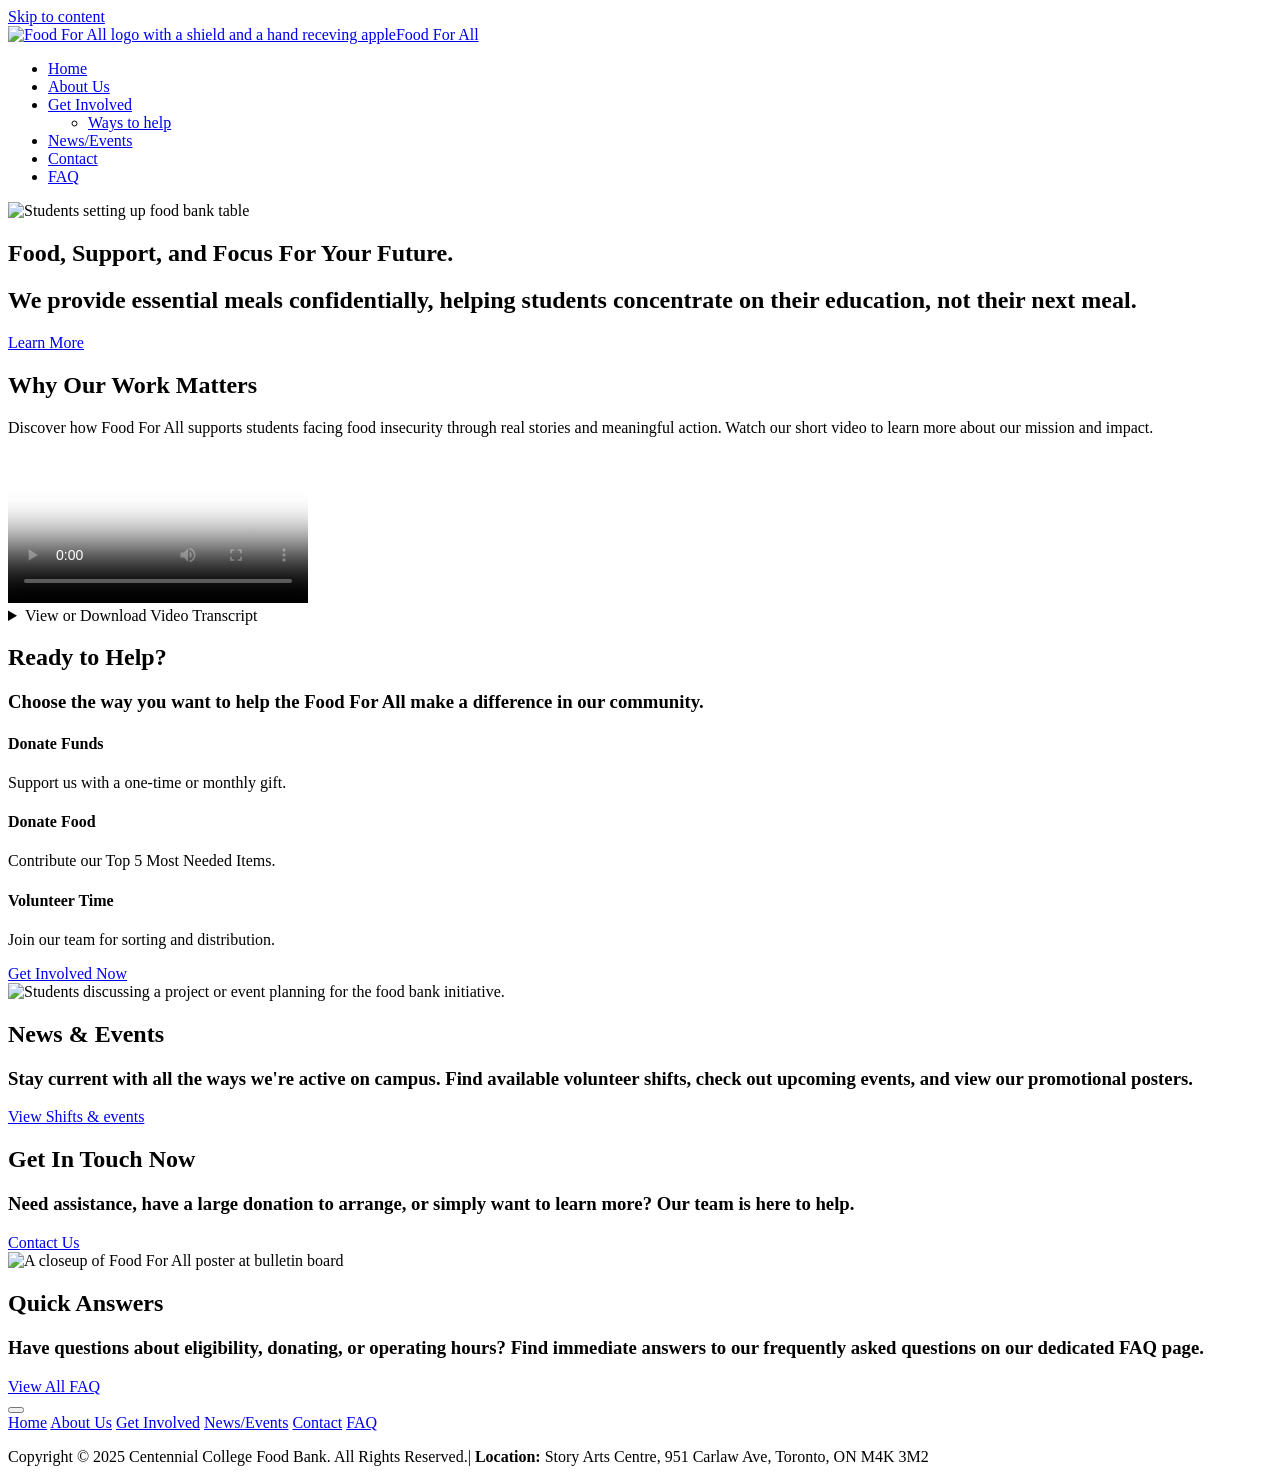
==== index.html @ b7e6d148 "Rename home.html to index.html" ====
<!DOCTYPE html>
<html lang="en">
<head>
    <meta charset="UTF-8">
    <meta name="viewport" content="width=device-width, initial-scale=1.0">
    <title>Home | Food For All</title>
    <!--css file-->
    <link rel="stylesheet" href="css/home.css">
    <!--font awesome icons-->
    <link rel="stylesheet" href="https://cdnjs.cloudflare.com/ajax/libs/font-awesome/7.0.1/css/all.min.css" integrity="sha512-2SwdPD6INVrV/lHTZbO2nodKhrnDdJK9/kg2XD1r9uGqPo1cUbujc+IYdlYdEErWNu69gVcYgdxlmVmzTWnetw==" crossorigin="anonymous" referrerpolicy="no-referrer" />
    <!--google text-->
    <link rel="preconnect" href="https://fonts.googleapis.com">
    <link rel="preconnect" href="https://fonts.gstatic.com" crossorigin>
    <link href="https://fonts.googleapis.com/css2?family=Alan+Sans:wght@300..900&family=Big+Shoulders:opsz,wght@10..72,100..900&family=DM+Serif+Display:ital@0;1&family=Google+Sans+Flex:opsz,wght@6..144,1..1000&family=Lora:ital,wght@0,400..700;1,400..700&family=Montserrat:ital,wght@0,100..900;1,100..900&family=Roboto+Condensed:ital,wght@0,100..900;1,100..900&display=swap" rel="stylesheet">
</head>
<body>
<a class="skip-link" href="#main-content">Skip to content</a>
<!--navigation-->
<header>
    <nav>
        <a href="home.html"><img class="logo" src="images/logo.png" alt="Food For All logo with a shield and a hand receving apple">Food For All</a> 
        <div class="nav-right-container">
            <ul class="nav-link" id="nav-link"> 
                <li><a href="home.html">Home</a></li>
                <li><a href="about.html">About Us</a></li>
                <li><a href="involved.html">Get Involved</a>
                    <ul class="drop-down">
                        <li><a href="ways-to-help.html">Ways to help</a></li>
                    </ul>
                </li>
                <li><a href="news.html">News/Events</a></li>
                <li><a href="contact.html">Contact</a></li>
                <li><a href="FAQ.html">FAQ</a></li>
            </ul>
            <div class="hamburger" id="hamburger"> <i class="fa-solid fa-bars"></i>
            </div>
        </div>
    </nav>
</header>
<main id="main-content">
<section class="hero-section" id="hero-section">
    <img src="images/hero.png" alt="Students setting up food bank table">
    <div class="hero-content">
        <h1>Food, Support, and Focus For Your Future.</h1>
        <h2>We provide essential meals confidentially, helping students concentrate on their education, not their next meal.</h2>
        <a href="about.html" class="cta-button">Learn More
        </a>
    </div>
</section>
<section class="video">
    <div class="video-player">
        <h2>Why Our Work Matters</h2>
        <p>Discover how Food For All supports students facing food insecurity through real stories and meaningful action. Watch our short video to learn more about our mission and impact.</p>
        <video id="groupVideo"
            preload="metadata"
            controls
            poster="images/poster.png">
            <source src="video/VeniseCheung_FoodInsecurity_FinalCut_Dec1.mp4" type="video/mp4">
        </video>
        <details class="transcript-details">
            <summary>View or Download Video Transcript</summary>
            <div class="transcript-content">
                <p>
                    A text version of the video dialogue is available as a PDF for download: 
                <a href="video/Transcript.pdf">Download Transcript (PDF)</a>
            </p>
            </div>
        </details>
    </div>
</section>
<section class="get-involved-section" id="get-involved">
    <h2>Ready to Help?</h2>
    <h3>Choose the way you want to help the Food For All make a difference in our community.</h3>
    <div class="action-highlights">
        <div class="highlight-item">
            <i class="fas fa-hand-holding-dollar"></i> <h4>Donate Funds</h4>
            <p>Support us with a one-time or monthly gift.</p>
        </div>
        <div class="highlight-item">
            <i class="fas fa-box-open"></i> <h4>Donate Food</h4>
            <p>Contribute our Top 5 Most Needed Items.</p>
        </div>
        <div class="highlight-item">
            <i class="fas fa-people-group"></i> <h4>Volunteer Time</h4>
            <p>Join our team for sorting and distribution.</p>
        </div>
    </div>
    <a href="involved.html" class="cta-button primary-green">Get Involved Now</a>
</section>
<section class="news-section" id="news-section">
    <div class="news-container">
        <div class="news-visual">
            <img src="images/events.png" alt="Students discussing a project or event planning for the food bank initiative.">
        </div>
        <div class="news-content">
            <h2>News & Events</h2>
            <h3>Stay current with all the ways we're active on campus. Find available volunteer shifts, check out upcoming events, and view our promotional posters.</h3>
            <a href="news.html" class="cta-button primary-green">
                View Shifts & events
            </a>
        </div>
    </div>
</section>
<section class="getintouch-section" id="getintouch">
    <div class="getintouch-container">
        <div class="getintouch-text"> 
            <h2>Get In Touch Now</h2>
            <h3>Need assistance, have a large donation to arrange, or simply want to learn more? Our team is here to help.</h3>
            <a href="contact.html" class="cta-button">Contact Us</a>
        </div>
        <div class="getintouch-image">
            <img src="images/contact.png" alt="A closeup of Food For All poster at bulletin board">
        </div>
        
    </div>
</section>
<section class="faq-section" id="faq-section">
    <h2>Quick Answers</h2>
    <h3>Have questions about eligibility, donating, or operating hours? Find immediate answers to our frequently asked questions on our dedicated FAQ page.</h3>
    <a href="FAQ.html" class="cta-button">View All FAQ</a> 
</section>
</main>
<!--Back to Top button-->
    <button onclick="topFunction()" id="backToTopBtn" title="Go to top">
        <i class="fa-solid fa-up-long"></i>
    </button>
<footer>
   <div class="footer-links">
     <a href="home.html">Home</a>
     <a href="about.html" aria-current="page">About Us</a>
     <a href="involved.html">Get Involved</a>
     <a href="news.html">News/Events</a>
     <a href="contact.html">Contact</a>
     <a href="FAQ.html">FAQ</a>
   </div>

    <div class="footer-social">
        <a href="https://x.com/"><i class="fa-brands fa-x-twitter"></i></a>
        <a href="https://www.facebook.com"><i class="fa-brands fa-facebook"></i></a>
        <a href="https://www.instagram.com/"><i class="fa-brands fa-instagram"></i></a>
        <a href="mailto:foodbank@centennialcollege.ca"><i class="fa-solid fa-envelope" ></i> </a>

    </div>

    <div class="footer-copyright">
        <p>
           Copyright © 2025 Centennial College Food Bank. All Rights Reserved.| 
            <strong> Location:</strong> Story Arts Centre, 951 Carlaw Ave, Toronto, ON M4K 3M2
        </p>
    </div>
</footer>
<script src="javascript/homepage.js"> </script>
</body>
</html>
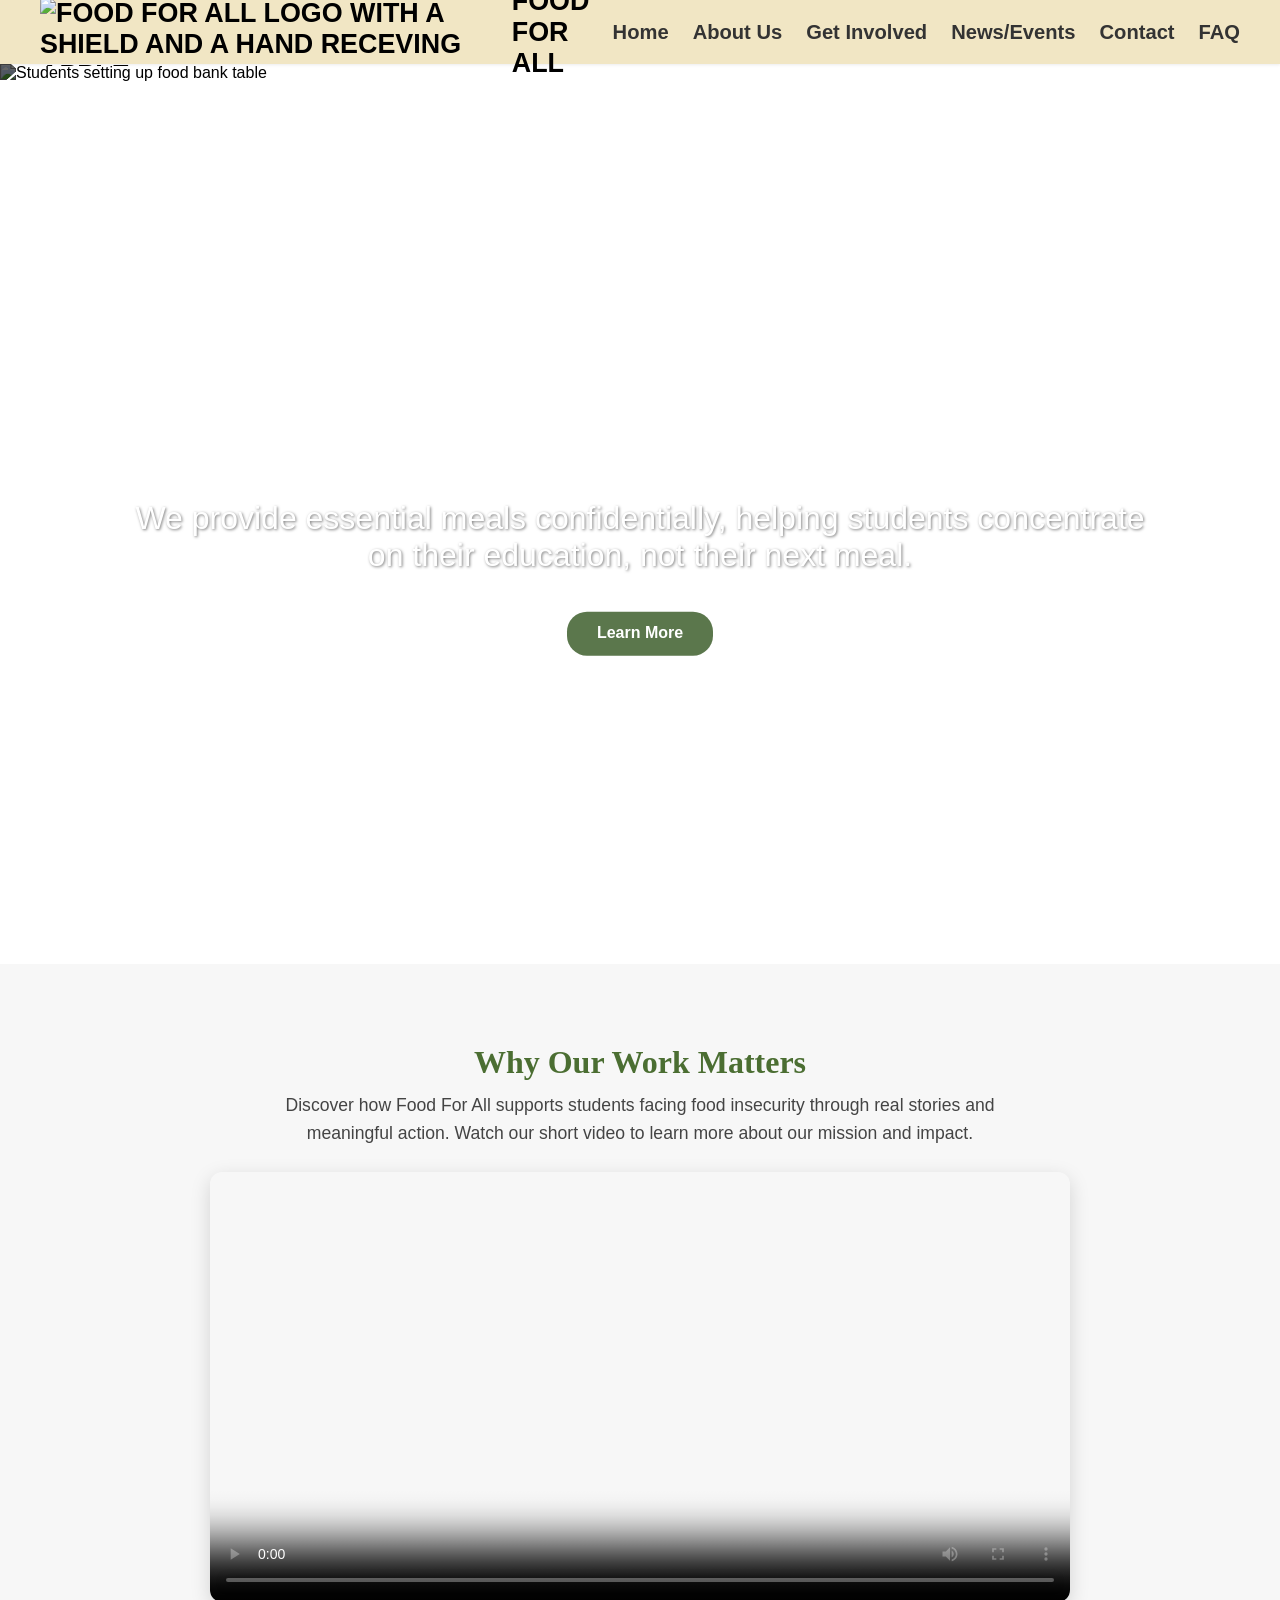
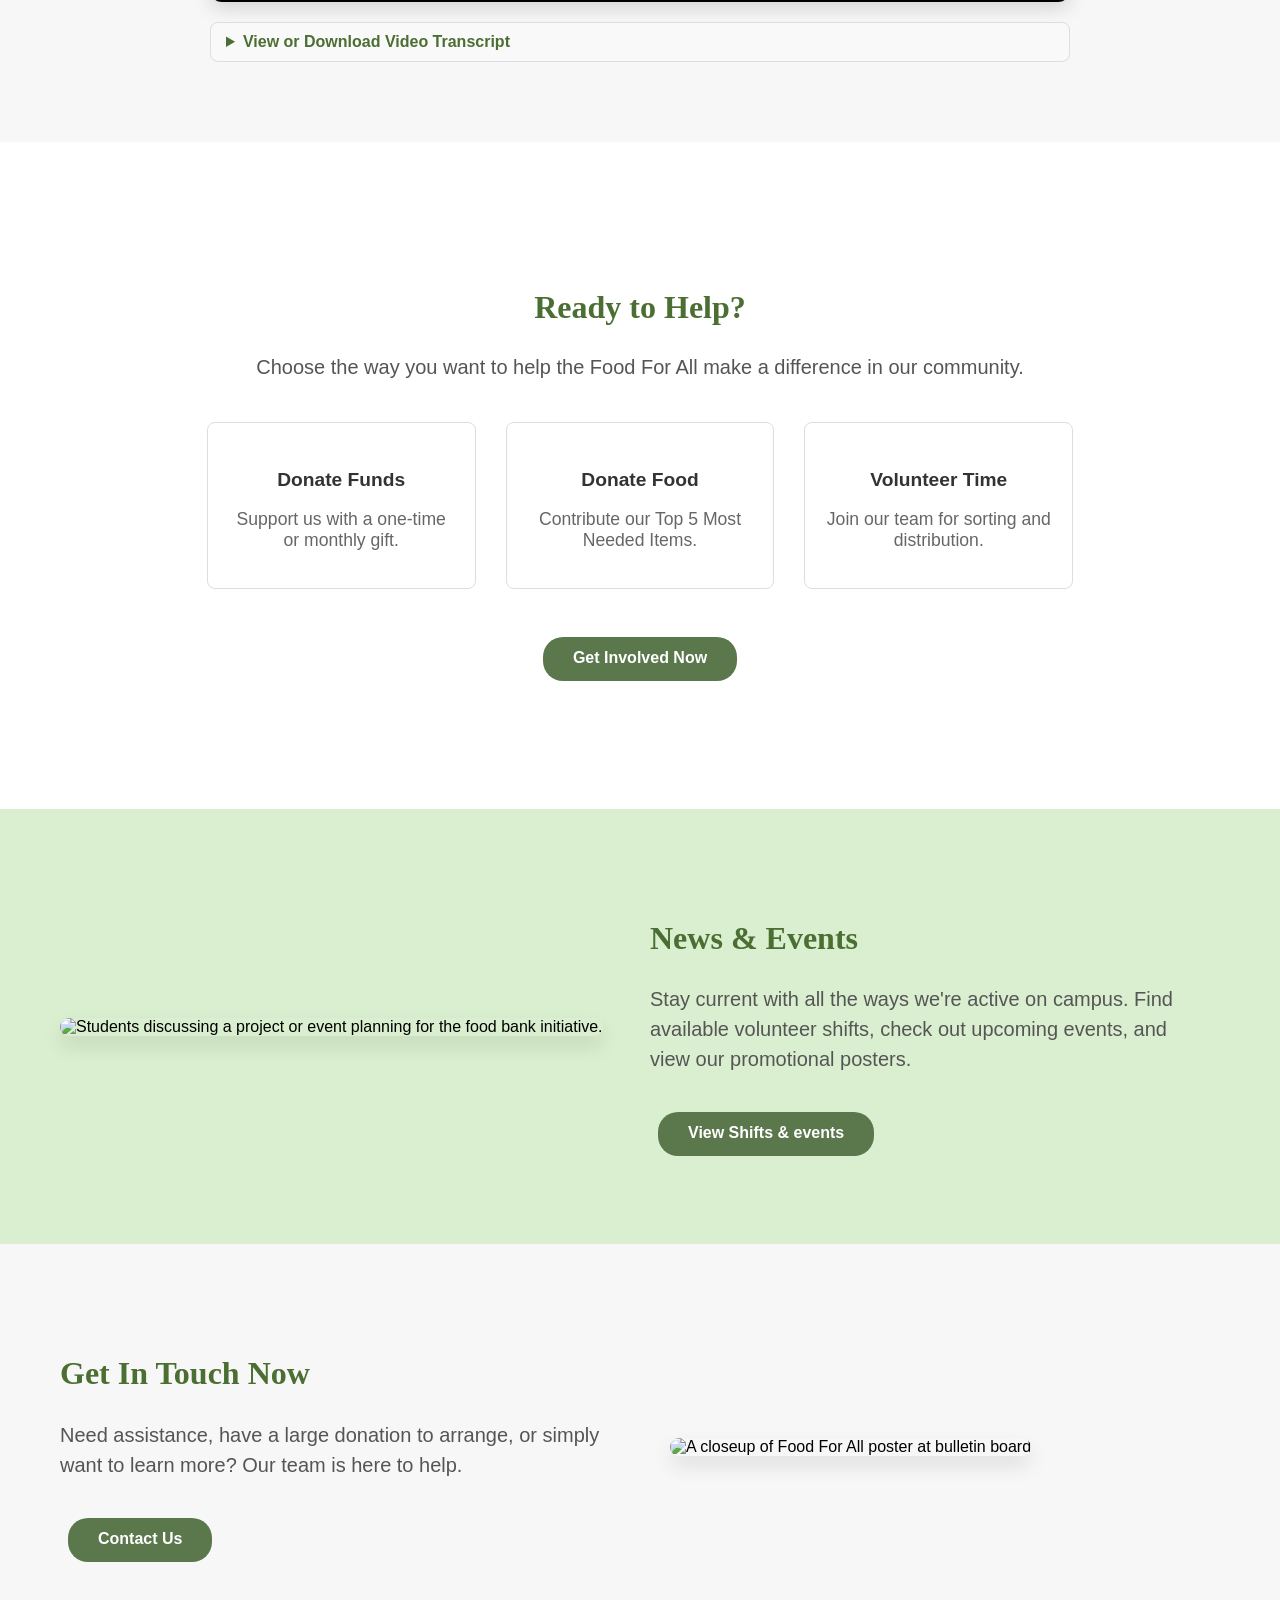
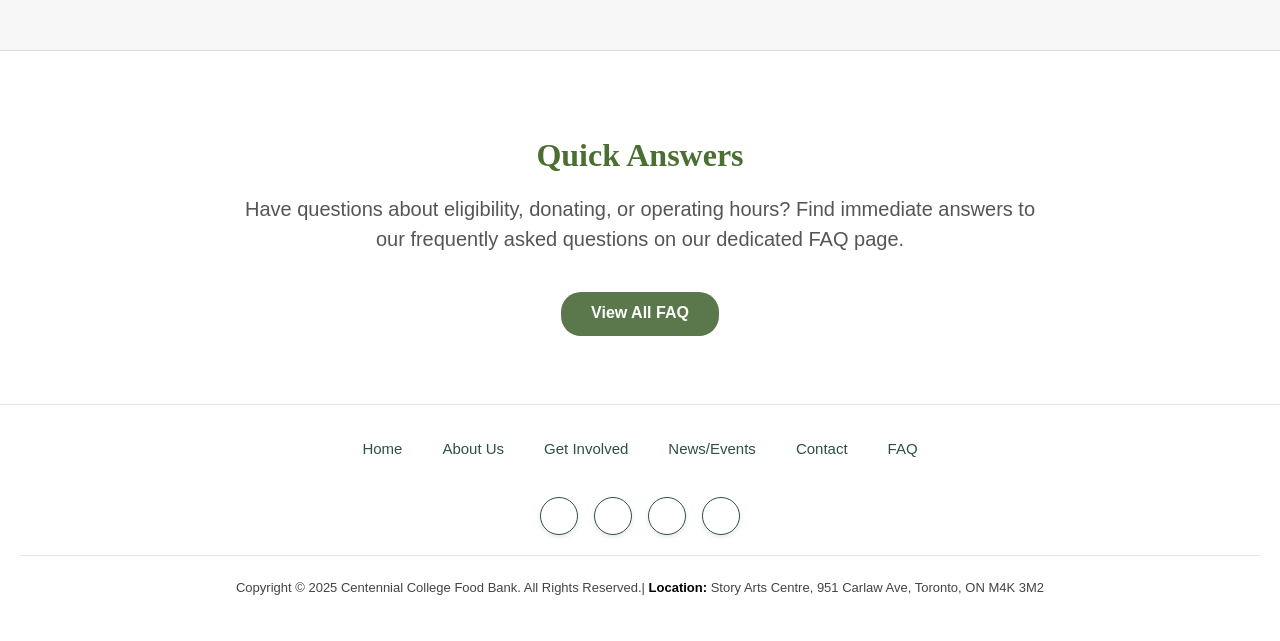
==== commit 16d833c0: "Update index.html" ====
--- a/index.html
+++ b/index.html
@@ -5,7 +5,7 @@
     <meta name="viewport" content="width=device-width, initial-scale=1.0">
     <title>Home | Food For All</title>
     <!--css file-->
-    <link rel="stylesheet" href="css/home.css">
+    <link rel="stylesheet" href="home.css">
     <!--font awesome icons-->
     <link rel="stylesheet" href="https://cdnjs.cloudflare.com/ajax/libs/font-awesome/7.0.1/css/all.min.css" integrity="sha512-2SwdPD6INVrV/lHTZbO2nodKhrnDdJK9/kg2XD1r9uGqPo1cUbujc+IYdlYdEErWNu69gVcYgdxlmVmzTWnetw==" crossorigin="anonymous" referrerpolicy="no-referrer" />
     <!--google text-->
--- a/home.css
+++ b/home.css
@@ -0,0 +1,780 @@
+*{
+    box-sizing: border-box;
+}
+
+body {
+    margin: 0;
+    padding: 0; 
+    font-family: "Google Sans Flex", sans-serif; 
+}
+
+
+/*header styling */
+header {
+    background-color: rgb(241, 230, 196);
+    height: 4em;
+    padding: 0 2.5em;   
+    display: flex;
+    justify-content: space-between;
+    align-items: center;
+    box-shadow: 0 1px 3px rgba(0, 0, 0, 0.08);
+    position: sticky;
+    top: 0;
+    z-index: 1000;
+}
+
+nav {
+    width: 100%;
+    display: flex;
+    justify-content: space-between;
+    align-items: center;
+    font-size: 1.2em;
+}
+
+
+nav > a { 
+    text-decoration: none;
+    color: black; 
+    font-weight: 700;
+    font-size: 1.4em;
+    font-family: "Google Sans Flex", sans-serif;
+    display: flex;
+    align-items: center;
+    padding: 0;
+    text-transform: uppercase;
+    flex-direction: row;
+}
+
+.logo {
+    height: 2.5em;
+    vertical-align: middle;
+    margin-right: 0.3rem;
+    margin-left: 0;
+}
+
+/*navigation*/
+header nav .nav-link {
+    list-style-type: none;
+    padding: 0;
+    margin: 0;
+    display: flex;
+    align-items: center;
+    gap: 1.5rem; 
+}
+
+header nav .nav-link li {
+    position: relative;
+    z-index: 1000;
+    margin: 0;
+    padding-bottom: 0.3rem ; 
+    padding-top: 0.3rem;
+}
+
+header nav .nav-link li a {
+    white-space: nowrap;
+    display: block;
+    padding: 0; 
+    text-decoration: none;
+    color: #333;
+    font-weight: 600;
+    font-size: 1.05em;
+    text-align: center;
+    margin: 0;
+    transition: color 0.3s ease;
+}
+
+/* Hover effect */
+header nav .nav-link li > a:hover {
+    color: black;
+    transform: none;
+}
+
+/*Drop down menu */
+header nav .drop-down {
+    position: absolute;
+    top: 100%; 
+    right: 0;
+    left: auto;
+    transform: none;
+    min-width: 11.25em;
+    background-color: #ffffff;
+    border: 1px solid #ddd;
+    box-shadow: 0 6px 15px rgba(0, 0, 0, 0.1);
+    display: none;
+    list-style-type: none;
+    padding: 0.3rem 0;
+    margin-top: 0; 
+    border-radius: 6px;
+    opacity: 0;
+    transition: opacity 0.2s ease;
+}
+
+header nav .drop-down li {
+    display: block;
+    margin: 0;
+}
+header nav .drop-down li a {
+    padding: 0.625em 1.125em;
+    font-size: 0.95em;
+    color: #333;
+    text-align: left;
+    font-weight: 500;
+    position: relative; 
+    transition: color 0.3s ease;
+}
+
+header nav .drop-down li a:hover {
+    background-color: #f7f7f7;
+    color: black;
+}
+
+header nav .nav-link li:hover > .drop-down {
+    display: block;
+    opacity: 1;
+    visibility: visible;
+    transition-delay: 0s; 
+}
+
+/*focus effect*/
+header nav .nav-link li a:focus {
+    outline: 2px solid black; 
+    outline-offset: 2px;
+    border-radius: 3px;
+    color: black;
+}
+
+/* Dropdown Link Focus */
+header nav .drop-down li a:focus {
+    background-color: #f7f7f7;
+    color: black;
+    outline: 2px solid black; 
+    outline-offset: 2px;
+}
+
+header nav .nav-link li a::after {
+    content: '';
+    position: absolute;
+    width: 0;
+    height: 3px;
+    bottom: -0.25rem;
+    left: 50%;
+    transform: translateX(-50%); 
+    background-color: #5B774C;
+    transition: width 0.3s ease-in-out;
+    border-radius: 2px;
+}
+
+header nav .nav-link li a:hover::after {
+    width: 100%; 
+}
+
+header nav .nav-link li > a:hover {
+    color: black;
+}
+
+/*hamburger icons styling*/
+.hamburger i{
+    color:white;
+    display:none;
+    font-size:1.5rem;
+}
+
+.nav-right-container {
+    display: flex;
+    align-items: center;
+}
+
+/* Skip link for accessibility */
+.skip-link{
+    position:absolute;
+    left:-9999px;
+    width:1px;
+    height:1px;
+}
+.skip-link:focus{
+    left:16px;top:16px;
+    padding:8px 10px;
+    background:#fff;
+    border:2px solid #0ea5e9;
+    border-radius:8px;
+}
+
+/*hero section*/
+.hero-section {
+    position: relative;
+    width: 100%;
+    height: 100vh;
+    overflow: hidden;
+}
+
+.hero-section img {
+    width: 100%;
+    height: 100%;
+    object-fit: cover;
+    filter: brightness(0.4);
+}
+
+.hero-content {
+    position: absolute;
+    top: 50%;
+    left: 50%;
+    transform: translate(-50%, -50%);
+    text-align: center;
+    color: white;
+    width: 80%;
+}
+
+/*text styling*/
+.hero-content h1 {
+    font-size: 3em;
+    color: rgb(255, 255, 255); 
+    font-weight: 800;
+    font-family: "DM Serif Display", serif;
+    font-style: normal;
+}
+
+.hero-content h2 {
+    font-size: 2em;
+    font-weight: 400;
+    margin-bottom: 1.875rem;
+    text-shadow: 1px 1px 3px rgba(0, 0, 0, 0.5);
+}
+/*video player*/
+.video{
+    background-color:#f7f7f7;
+    padding:20px;
+}
+.video-player {
+    width: 100%;
+    max-width: 900px;
+    margin: 60px auto;
+    text-align: center;
+    padding: 0 20px;
+}
+
+/* Heading */
+.video-player h2 {
+    font-size: 2rem;
+    color:  #4B6E32;
+    margin-bottom: 10px;
+    font-weight: 700;
+    font-family: "DM Serif Display", serif;
+}
+
+/* Intro paragraph */
+.video-player p {
+    font-size: 1.1rem;
+    color: #444;
+    max-width: 750px;
+    margin: 0 auto 25px auto;
+    line-height: 1.6;
+}
+
+/* Video itself */
+.video-player video {
+    width: 100%;
+    max-width: 900px;
+    border-radius: 12px;
+    box-shadow: 0 6px 20px rgba(0, 0, 0, 0.15);
+    display: block;
+    margin: 0 auto;
+}
+/*transcript*/
+.transcript-details {
+    margin: 20px auto; 
+    max-width: 900px;
+    text-align: left;
+    border: 1px solid #ddd;
+    border-radius: 8px;
+    padding: 10px 15px;
+    background-color: #f9f9f9;
+}
+
+.transcript-details summary {
+    font-weight: 600;
+    cursor: pointer;
+    color: #4B6E32;
+}
+
+.transcript-content {
+    padding-top: 10px;
+    margin-top: 10px;
+    border-top: 1px solid #eee;
+    font-size: 1rem;
+    line-height: 1.5;
+}
+
+/*CTA button styling */
+.cta-button {
+    display: inline-block;
+    padding: 0.75em 1.875em;
+    background-color: #5B774C;
+    color: #ffffff;
+    text-decoration: none;
+    font-weight: 600;
+    border-radius: 1.25em;
+    transition: background-color 0.3s ease;
+    min-width: 44px;
+    min-height: 44px;
+    margin: 8px;
+}
+
+/*hover effect*/
+.cta-button:hover {
+    background-color: #2e523f;
+}
+
+.cta-button i {
+    margin-right: 0.5em;
+}
+
+/*focus effect*/
+.cta-button:focus {
+    outline: 2px solid #000;
+    outline-offset: 2px;
+    background-color: #2e523f;
+}
+
+/*get involve section*/
+.get-involved-section {
+    text-align: center;
+    padding: 7.5rem 1.25rem;
+}
+
+.get-involved-section h2{
+    font-family: "DM Serif Display", serif;
+    font-size:2em;
+    font-weight: 700;
+    color: #4B6E32;
+}
+.get-involved-section h3{
+    font-size: 1.25rem;
+    color: #555;
+    margin-bottom: 1.875rem;
+    line-height: 1.5;
+    font-weight: 400;
+}
+/*action styling*/
+.action-highlights {
+    display: flex;
+    justify-content: center;
+    gap: 1.875rem;
+    margin: 2.5em auto;
+    max-width: 56rem;
+}
+
+.highlight-item {
+    flex-basis: 30%;
+    padding: 1.25rem;
+    border: 1px solid #ddd;
+    border-radius: 0.5em;
+    transition: transform 0.3s;
+}
+
+.highlight-item:hover {
+    transform: translateY(-5px);
+    box-shadow: 0 4px 10px rgba(0, 0, 0, 0.1);
+}
+
+.highlight-item i {
+    font-size: 2.5rem;
+    color: #CF6A05;
+    margin-bottom: 0.625rem;
+}
+
+.highlight-item h4 {
+    font-size: 1.2rem;
+    margin-bottom: 0.3rem;
+    color: #333;
+}
+
+.highlight-item p {
+    font-size: 1.1rem;
+    color: #666;
+}
+
+/*news section */
+.news-section {
+    padding: 5rem 0;
+    background-color: #daefcf;
+}
+
+.news-container {
+    max-width: 75rem;
+    margin: 0 auto;
+    padding: 0 1.25rem;
+    display: flex;
+    align-items: center;
+    gap: 2.5em;
+}
+
+.news-content {
+    flex: 1;
+    padding-right: 1.25rem;
+}
+
+.news-content h2 {
+    font-size: 2rem;
+    color: #4B6E32;
+    margin-bottom: 1.5rem;
+    line-height: 1.4;
+    font-weight: 700;
+    font-family: "DM Serif Display", serif;
+}
+.news-content h3{
+    font-size: 1.25rem;
+    color: #555;
+    margin-bottom: 1.875rem;
+    line-height: 1.5;
+    font-weight: 400;
+}
+
+.news-visual {
+    flex: 1;
+}
+
+.news-visual img {
+    width: 100%;
+    height: auto;
+    border-radius: 0.625rem;
+    box-shadow: 0 10px 20px rgba(0, 0, 0, 0.1);
+}
+
+/*get in touch styling*/
+.getintouch-section {
+    padding: 5rem 0;
+    background-color: #f7f7f7;
+}
+
+.getintouch-container {
+    max-width: 75rem;
+    margin: 0 auto;
+    padding: 0 1.25rem;
+    display: flex;
+    align-items: center;
+    gap: 2.5em;
+}
+
+.getintouch-text {
+    flex: 1;
+    padding-right: 1.25rem;
+}
+
+.getintouch-text h2 {
+    font-size: 2rem;
+    color: #4B6E32;
+    margin-bottom: 1.5rem;
+    line-height: 1.4;
+    font-weight: 700;
+    font-family: "DM Serif Display", serif;
+}
+.getintouch-text h3{
+    font-size: 1.25rem;
+    color: #555;
+    margin-bottom: 1.875rem;
+    line-height: 1.5;
+    font-weight: 400;
+}
+
+.getintouch-image {
+    flex: 1;
+}
+
+.getintouch-image img {
+    width: 100%;
+    height: auto;
+    border-radius: 0.635rem;
+    box-shadow: 0 10px 20px rgba(0, 0, 0, 0.1);
+}
+
+/*F&Q section*/
+.faq-section {
+    padding: 3.75rem 1.25rem;
+    text-align: center;
+    border-top: 1px solid #ddd; 
+    background-color: #ffffff; 
+}
+
+.faq-section h2, 
+.faq-section h3 {
+    max-width: 50rem;
+    margin-left: auto;
+    margin-right: auto;
+}
+
+.faq-section h2 {
+    font-size: 2rem;
+    color: #4B6E32;
+    margin-bottom: 0.625rem;
+    font-weight: 700;
+    font-family: "DM Serif Display", serif;
+}
+
+.faq-section h3 {
+    font-size: 1.25rem;
+    color: #555;
+    margin-bottom: 1.875rem;
+    line-height: 1.5;
+    font-weight: 400;
+}
+/*back to top button*/
+#backToTopBtn {
+    position: fixed;
+    bottom: 20px;
+    right: 30px;
+    display: none;
+    border: none;
+    background: #5B774C;
+    color: #fff;
+    cursor: pointer;
+    padding: 15px;
+    border-radius: 15px;
+    opacity: .85;
+    transition: background-color .3s ease, opacity .3s ease;
+    z-index: 99;
+    font-size: 20px;
+    line-height: 0;
+}
+
+#backToTopBtn:hover {
+    background: #2E523F;
+    opacity: 1;
+}
+
+/*footer*/
+footer {
+    margin-top: auto;
+    background: #fff;
+    padding: 1.875rem 1.25rem;
+    color: rgb(68, 68, 68);
+    border-top: 1px solid rgb(231, 228, 228);
+}
+.footer-links {
+    display: flex;
+    justify-content: center;
+    align-items: center;
+    flex-wrap: wrap;
+    margin-bottom: 1.5625rem;
+    gap: 1.25rem;
+}
+.footer-links a {
+    color: #2E523F;
+    text-decoration: none;
+    font-size: 0.9375rem;
+    font-weight: 500;
+    padding: 0.3125rem 0.625rem;
+    transition: color .3s;
+}
+.footer-links a:hover {
+    color: #5B774C;
+    text-decoration: underline;
+}
+.footer-social {
+    display: flex;
+    justify-content: center;
+    margin: 0.625rem auto;
+    padding: 0.625rem 0;
+}
+.footer-social a {
+    color: #2E523F;
+    font-size: 1.1875rem;
+    margin: 0 0.5rem;
+    text-decoration: none;
+    transition: all .3s;
+    display: flex;
+    justify-content: center;
+    align-items: center;
+    width: 2.375rem;
+    height: 2.375rem;
+    border-radius: 50%;
+    background: #fff;
+    box-shadow: 0 2px 5px rgba(0, 0, 0, .1);
+    border: 1px solid #2E523F;
+}
+.footer-social a:hover {
+    background: #2E523F;
+    color: #fff;
+    transform: scale(1.1);
+    box-shadow: 0 4px 10px rgba(0, 0, 0, .3);
+    border-color: #2E523F;
+}
+.footer-copyright {
+    text-align: center;
+    margin-top: 0.625rem;
+    padding-top: 0.625rem;
+    border-top: 1px solid rgb(231, 228, 228);
+    font-size: 0.8125rem;
+    line-height: 1.4;
+}
+.footer-copyright strong {
+    font-weight: 600;
+    color: #000;
+}
+
+/*media queries for mobile (≤767px)*/
+@media only screen and (max-width: 767px) {
+header nav .nav-link {
+    position: fixed;
+    top: 0;
+    right: 0;
+    width: 55%;
+    height: 100vh;
+    background-color: rgb(144, 162, 131);
+    flex-direction: column;
+    justify-content: flex-start;
+    align-items: flex-start;
+    padding-top: 7.5rem;
+    padding-left: 2.5rem;
+    gap: 1.8rem;
+    list-style: none;
+    transform: translateX(100%);
+    transition: transform 0.3s ease-in-out;
+    z-index: 1500;
+}
+
+/* Slide-in state */
+header nav .nav-link.active {
+    transform: translateX(0);
+}
+
+/* Mobile menu links */
+header nav .nav-link li {
+    width: 100%;
+    margin: 0;
+}
+
+header nav .nav-link li a {
+    font-size: 1.3rem;
+    color: #222;
+    text-decoration: none;
+    font-weight: 700;
+}
+
+/* Hide desktop dropdown in mobile */
+header nav .drop-down {
+    display: none !important;
+}
+
+/* Hamburger icon */
+.hamburger {
+    display: block;
+    cursor: pointer;
+    z-index: 2000;
+}
+
+.hamburger i {
+    display: block;
+    font-size: 2rem;
+    color: black;
+}
+
+/*hero-section*/
+.hero-section h1{
+    font-size:2em;
+}
+.hero-section h2{
+    font-size:1.5em;
+}
+
+/*get involved section*/
+.action-highlights {
+    flex-direction: column;
+    gap: 0.9rem;
+}
+.highlight-item {
+    flex-basis: 100%;
+}
+
+/*news section*/
+.news-container {
+    flex-direction: column;
+    text-align: center;
+    gap: 2.5rem;
+}
+    
+.news-content {
+    text-align: center;
+    padding: 0 1.25rem; 
+}
+    
+.news-visual {
+    max-width: 100%;
+}
+.news-visual img {
+    transform: none; 
+    box-shadow: none;
+}
+
+/*getintouch section*/
+.getintouch-container {
+    flex-direction: column;
+    text-align: center;
+}
+    
+.getintouch-text {
+    padding-right: 0;
+    margin-bottom: 1.875rem;
+
+}
+
+}
+
+/*media queries for tablet (768px–1023px)*/
+@media only screen and (min-width: 768px) and (max-width: 1023px) {
+header nav .nav-link {
+    position: fixed;
+    top: 0;
+    right: 0;
+    width: 40%;
+    height: 100vh;
+    background-color: rgb(144, 162, 131);
+    flex-direction: column;
+    justify-content: flex-start;
+    align-items: flex-start;
+    padding-top: 7.5rem;
+    padding-left: 2.5rem;
+    gap: 1.875rem;
+    list-style: none;
+    transform: translateX(100%);
+    transition: transform 0.3s ease-in-out;
+    z-index: 1500;
+}
+
+/* Slide-in state */
+header nav .nav-link.active {
+    transform: translateX(0);
+}
+
+/* Mobile menu links */
+header nav .nav-link li {
+    width: 100%;
+    margin: 0;
+}
+
+header nav .nav-link li a {
+    font-size: 1.3rem;
+    color: #222;
+    text-decoration: none;
+    font-weight: 700;
+}
+
+/* Hide desktop dropdown in mobile */
+header nav .drop-down {
+    display: none !important;
+}
+
+/* Hamburger icon */
+.hamburger {
+    display: block;
+    cursor: pointer;
+    z-index: 2000;
+}
+
+.hamburger i {
+    display: block;
+    font-size: 2rem;
+    color: black;
+}
+
+
+}
